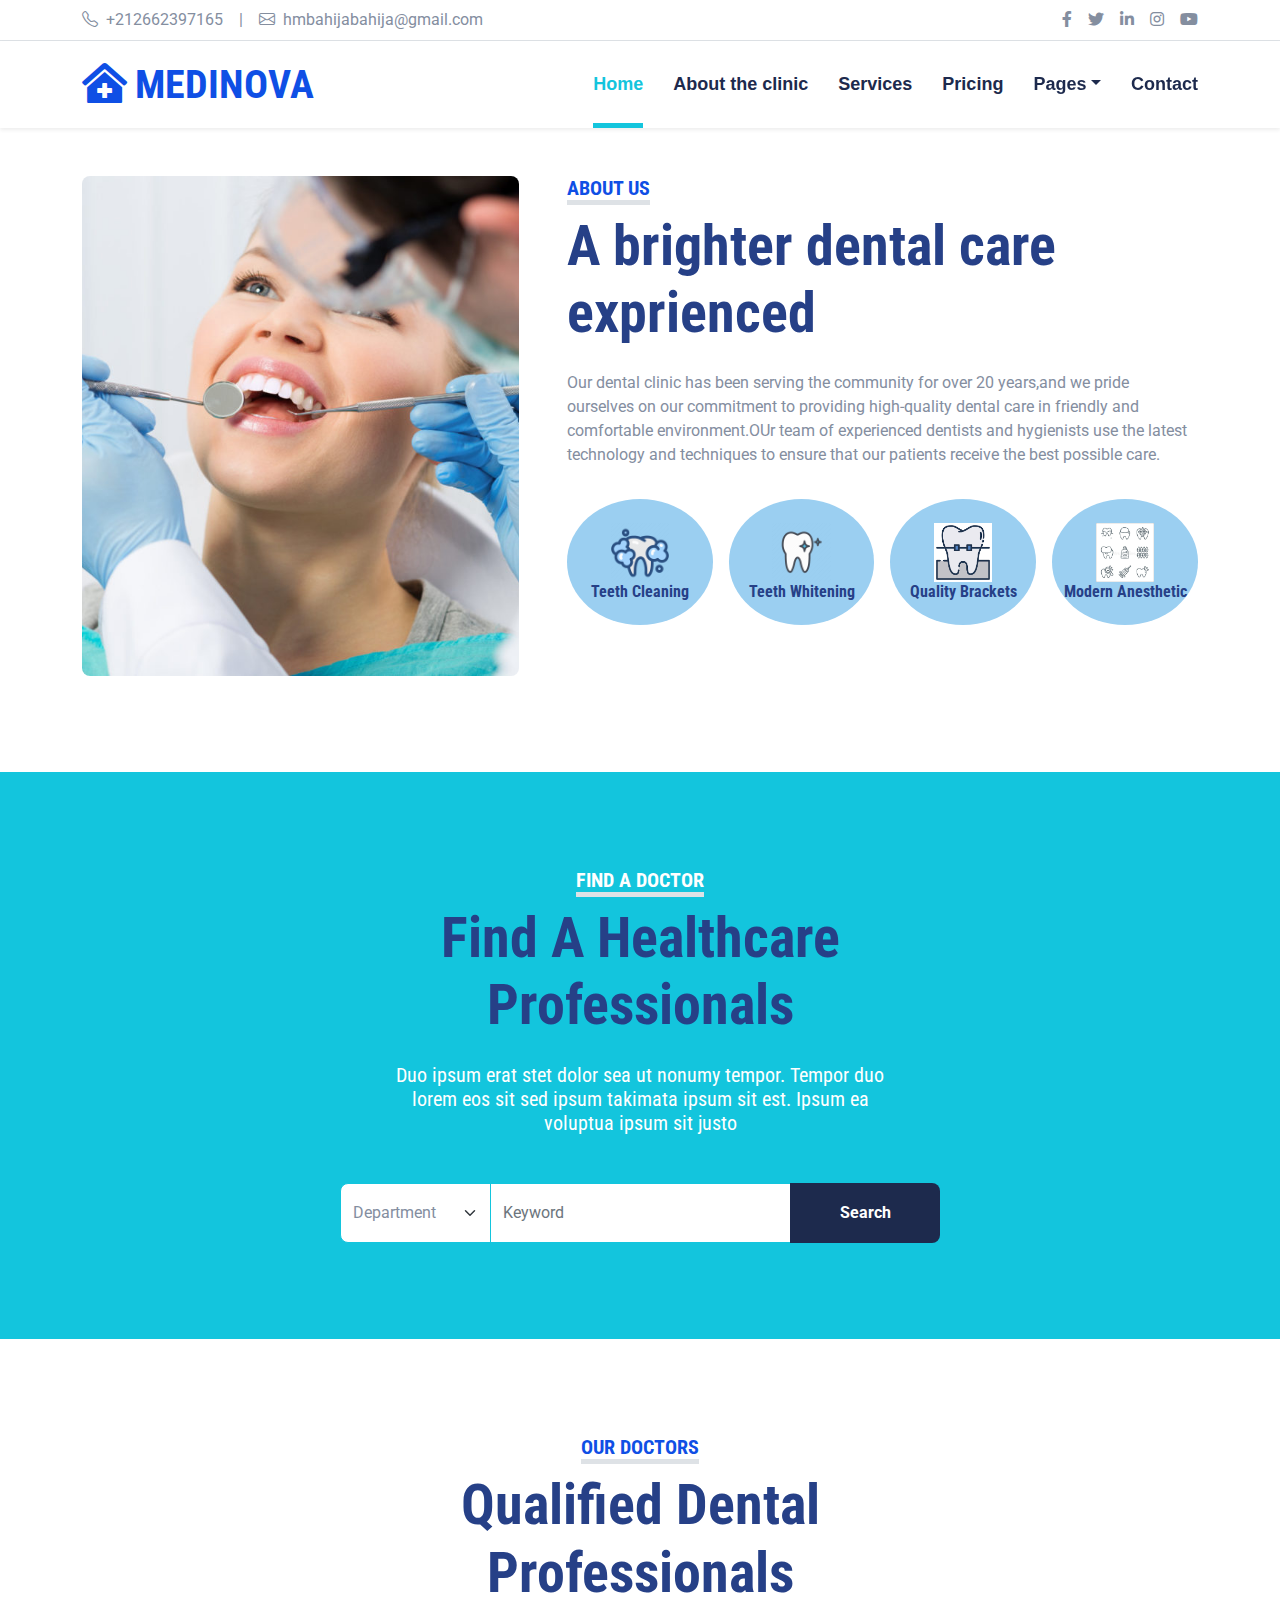
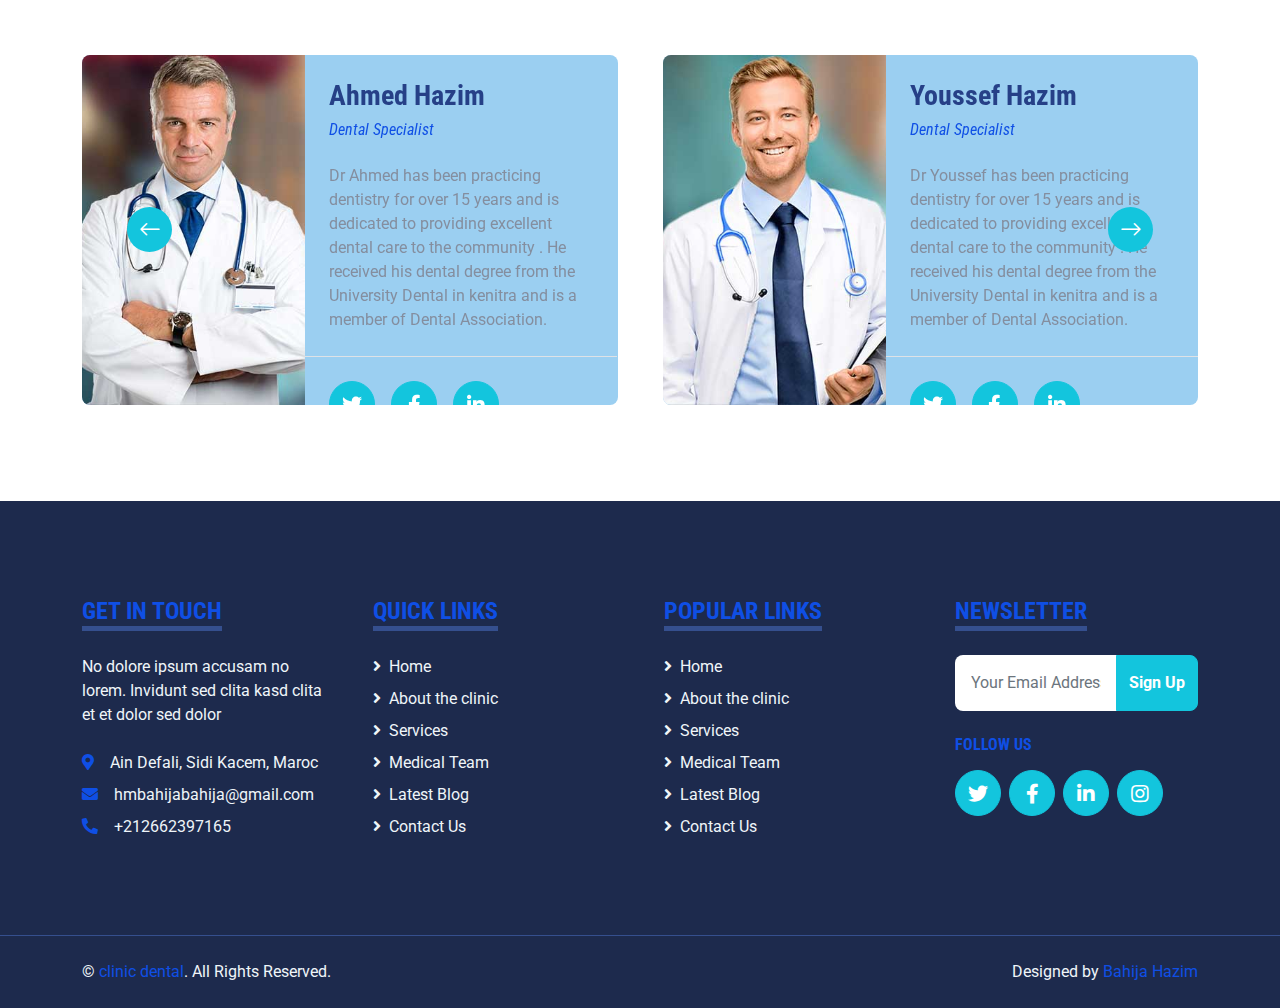
==== about.html @ 7afa78fe "Add files via upload" ====
<!DOCTYPE html>
<html lang="en">

<head>
    <meta charset="utf-8">
    <title>Cabinet dentaire</title>
    <meta content="width=device-width, initial-scale=1.0" name="viewport">
    <meta content="Free HTML Templates" name="keywords">
    <meta content="Free HTML Templates" name="description">

    <!-- Favicon -->
    <link href="img/favicon.ico" rel="icon">

    <!-- Google Web Fonts -->
    <link rel="preconnect" href="https://fonts.gstatic.com">
    <link href="https://fonts.googleapis.com/css2?family=Roboto+Condensed:wght@400;700&family=Roboto:wght@400;700&display=swap" rel="stylesheet">  

    <!-- Icon Font Stylesheet -->
    <link href="https://cdnjs.cloudflare.com/ajax/libs/font-awesome/5.15.0/css/all.min.css" rel="stylesheet">
    <link href="https://cdn.jsdelivr.net/npm/bootstrap-icons@1.4.1/font/bootstrap-icons.css" rel="stylesheet">

    <!-- Libraries Stylesheet -->
    <link href="lib/owlcarousel/assets/owl.carousel.min.css" rel="stylesheet">
    <link href="lib/tempusdominus/css/tempusdominus-bootstrap-4.min.css" rel="stylesheet" />

    <!-- Customized Bootstrap Stylesheet -->
    <link href="css/bootstrap.min.css" rel="stylesheet">

    <!-- Template Stylesheet -->
    <link href="css/style.css" rel="stylesheet">
</head>

<body>
    <!-- Topbar Start -->
    <div class="container-fluid py-2 border-bottom d-none d-lg-block">
        <div class="container">
            <div class="row">
                <div class="col-md-6 text-center text-lg-start mb-2 mb-lg-0">
                    <div class="d-inline-flex align-items-center">
                        <a class="text-decoration-none text-body pe-3" href=""><i class="bi bi-telephone me-2"></i>+212662397165</a>
                        <span class="text-body">|</span>
                        <a class="text-decoration-none text-body px-3" href=""><i class="bi bi-envelope me-2"></i>hmbahijabahija@gmail.com</a>
                    </div>
                </div>
                <div class="col-md-6 text-center text-lg-end">
                    <div class="d-inline-flex align-items-center">
                        <a class="text-body px-2" href="">
                            <i class="fab fa-facebook-f"></i>
                        </a>
                        <a class="text-body px-2" href="">
                            <i class="fab fa-twitter"></i>
                        </a>
                        <a class="text-body px-2" href="">
                            <i class="fab fa-linkedin-in"></i>
                        </a>
                        <a class="text-body px-2" href="">
                            <i class="fab fa-instagram"></i>
                        </a>
                        <a class="text-body ps-2" href="">
                            <i class="fab fa-youtube"></i>
                        </a>
                    </div>
                </div>
            </div>
        </div>
    </div>
    <!-- Topbar End -->


    <!-- Navbar Start -->
    <div class="container-fluid sticky-top bg-white shadow-sm">
        <div class="container">
            <nav class="navbar navbar-expand-lg bg-white navbar-light py-3 py-lg-0">
                <a href="index.html" class="navbar-brand">
                    <h1 class="m-0 text-uppercase text-primary"><i class="fa fa-clinic-medical me-2"></i>Medinova</h1>
                </a>
                <button class="navbar-toggler" type="button" data-bs-toggle="collapse" data-bs-target="#navbarCollapse">
                    <span class="navbar-toggler-icon"></span>
                </button>
                <div class="collapse navbar-collapse" id="navbarCollapse">
                    <div class="navbar-nav ms-auto py-0">
                        <a href="index.html" class="nav-item nav-link active">Home</a>
                        <a href="about.html" class="nav-item nav-link">About the clinic</a>
                        <a href="service.html" class="nav-item nav-link">Services</a>
                        <a href="price.html" class="nav-item nav-link">Pricing</a>
                        <div class="nav-item dropdown">
                            <a href="#" class="nav-link dropdown-toggle" data-bs-toggle="dropdown">Pages</a>
                            <div class="dropdown-menu m-0">
                                <a href="blog.html" class="dropdown-item">Blog Grid</a>
                                <a href="team.html" class="dropdown-item">The Team</a>
                                <a href="testimonial.html" class="dropdown-item">Testimonial</a>
                                <a href="appointment.html" class="dropdown-item">Appointment</a>
                                <a href="search.html" class="dropdown-item">Search</a>
                            </div>
                        </div>
                        <a href="contact.html" class="nav-item nav-link">Contact</a>
                    </div>
                </div>
            </nav>
        </div>
    </div>
   <!--navbar End -->


    <!-- About Start -->
    <div class="container-fluid py-5">
        <div class="container">
            <div class="row gx-5">
                <div class="col-lg-5 mb-5 mb-lg-0" style="min-height: 500px;">
                    <div class="position-relative h-100">
                        <img class="position-absolute w-100 h-100 rounded" src="dental/image3.jpeg" style="object-fit: cover;">
                    </div>
                </div>
                <div class="col-lg-7">
                    <div class="mb-4">
                        <h5 class="d-inline-block text-primary text-uppercase border-bottom border-5">About Us</h5>
                        <h1 class="display-4">A brighter dental care exprienced</h1>
                    </div>
                    <p>Our dental clinic has been serving the community for over 20 years,and we pride ourselves on our commitment to providing high-quality dental care in friendly and comfortable environment.OUr team of experienced dentists and hygienists use the latest technology and techniques to ensure that our patients receive the best possible care.</p>
                    <div class="row g-3 pt-3">
                        <div class="col-sm-3 col-6">
                            <div class="bg-light text-center rounded-circle py-4">
                              <img src="dental/image6.png" width="40%" height="40%" background-color="white">
                                <h6 class="mb-0">Teeth Cleaning<small class="d-block text-primary"></small></h6>
                            </div>
                        </div>
                        <div class="col-sm-3 col-6">
                            <div class="bg-light text-center rounded-circle py-4">
                                <img src="dental/teeth-whiteing.webp" width="40%" height="40%">
                                <h6 class="mb-0">Teeth Whitening<small class="d-block text-primary"></small></h6>
                            </div>
                        </div>
                        <div class="col-sm-3 col-6">
                            <div class="bg-light text-center rounded-circle py-4">
                                <img src="dental/cleaning.png" width="40%" height="40%">
                                <h6 class="mb-0">Quality Brackets<small class="d-block text-primary"></small></h6>
                            </div>
                        </div>
                        <div class="col-sm-3 col-6">
                            <div class="bg-light text-center rounded-circle py-4">
                                <img src="dental/quality-brackets.webp" width="40%" height="40%">
                                <h6 class="mb-0">Modern Anesthetic<small class="d-block text-primary"></small></h6>
                            </div>
                        </div>
                    </div>
                </div>
            </div>
        </div>
    </div>
    <!-- About End -->


    <!-- Search Start -->
    <div class="container-fluid bg-primary my-5 py-5">
        <div class="container py-5">
            <div class="text-center mx-auto mb-5" style="max-width: 500px;">
                <h5 class="d-inline-block text-white text-uppercase border-bottom border-5">Find A Doctor</h5>
                <h1 class="display-4 mb-4">Find A Healthcare Professionals</h1>
                <h5 class="text-white fw-normal">Duo ipsum erat stet dolor sea ut nonumy tempor. Tempor duo lorem eos sit sed ipsum takimata ipsum sit est. Ipsum ea voluptua ipsum sit justo</h5>
            </div>
            <div class="mx-auto" style="width: 100%; max-width: 600px;">
                <div class="input-group">
                    <select class="form-select border-primary w-25" style="height: 60px;">
                        <option selected>Department</option>
                        <option value="1">Department 1</option>
                        <option value="2">Department 2</option>
                        <option value="3">Department 3</option>
                    </select>
                    <input type="text" class="form-control border-primary w-50" placeholder="Keyword">
                    <button class="btn btn-dark border-0 w-25">Search</button>
                </div>
            </div>
        </div>
    </div>
    <!-- Search End -->


    <!-- Team Start -->
    <div class="container-fluid py-5">
        <div class="container">
            <div class="text-center mx-auto mb-5" style="max-width: 500px;">
                <h5 class="d-inline-block text-primary text-uppercase border-bottom border-5">Our Doctors</h5>
            <h1 class="display-4">Qualified Dental Professionals</h1>
            </div>
            <div class="owl-carousel team-carousel position-relative">
                <div class="team-item">
                    <div class="row g-0 bg-light rounded overflow-hidden">
                        <div class="col-12 col-sm-5 h-100">
                            <img class="img-fluid h-100" src="img/team-1.jpg" style="object-fit: cover;">
                        </div>
                        <div class="col-12 col-sm-7 h-100 d-flex flex-column">
                            <div class="mt-auto p-4">
                                <h3>Ahmed Hazim</h3>
                                <h6 class="fw-normal fst-italic text-primary mb-4">Dental Specialist</h6>
                                <p class="m-0"> Dr Ahmed has been practicing dentistry for over 15 years and is dedicated to providing excellent dental care to the community . He received his dental degree from the University Dental in kenitra and is a member of Dental Association.</p>
                            </div>
                            <div class="d-flex mt-auto border-top p-4">
                                <a class="btn btn-lg btn-primary btn-lg-square rounded-circle me-3" href="#"><i class="fab fa-twitter"></i></a>
                                <a class="btn btn-lg btn-primary btn-lg-square rounded-circle me-3" href="#"><i class="fab fa-facebook-f"></i></a>
                                <a class="btn btn-lg btn-primary btn-lg-square rounded-circle" href="#"><i class="fab fa-linkedin-in"></i></a>
                            </div>
                        </div>
                    </div>
                </div>
                <div class="team-item">
                    <div class="row g-0 bg-light rounded overflow-hidden">
                        <div class="col-12 col-sm-5 h-100">
                            <img class="img-fluid h-100" src="img/team-2.jpg" style="object-fit: cover;">
                        </div>
                        <div class="col-12 col-sm-7 h-100 d-flex flex-column">
                            <div class="mt-auto p-4">
                                <h3>Youssef Hazim</h3>
                                <h6 class="fw-normal fst-italic text-primary mb-4">Dental Specialist</h6>
                                <p class="m-0">Dr Youssef  has been practicing dentistry for over 15 years and is dedicated to providing excellent dental care to the community . He received his dental degree from the University Dental in kenitra and is a member of Dental Association.</p>
                            </div>
                            <div class="d-flex mt-auto border-top p-4">
                                <a class="btn btn-lg btn-primary btn-lg-square rounded-circle me-3" href="#"><i class="fab fa-twitter"></i></a>
                                <a class="btn btn-lg btn-primary btn-lg-square rounded-circle me-3" href="#"><i class="fab fa-facebook-f"></i></a>
                                <a class="btn btn-lg btn-primary btn-lg-square rounded-circle" href="#"><i class="fab fa-linkedin-in"></i></a>
                            </div>
                        </div>
                    </div>
                </div>
                <div class="team-item">
                    <div class="row g-0 bg-light rounded overflow-hidden">
                        <div class="col-12 col-sm-5 h-100">
                            <img class="img-fluid h-100" src="dental/dr.jpg" style="object-fit: cover;">
                        </div>
                        <div class="col-12 col-sm-7 h-100 d-flex flex-column">
                            <div class="mt-auto p-4">
                                <h3>Simohamed Hazim</h3>
                                <h6 class="fw-normal fst-italic text-primary mb-4">Dental Specialist</h6>
                                <p class="m-0">Dr Simohamed has been practicing dentistry for over 15 years and is dedicated to providing excellent dental care to the community . He received his dental degree from the University Dental in kenitra and is a member of Dental Association.</p>
                            </div>
                            <div class="d-flex mt-auto border-top p-4">
                                <a class="btn btn-lg btn-primary btn-lg-square rounded-circle me-3" href="#"><i class="fab fa-twitter"></i></a>
                                <a class="btn btn-lg btn-primary btn-lg-square rounded-circle me-3" href="#"><i class="fab fa-facebook-f"></i></a>
                                <a class="btn btn-lg btn-primary btn-lg-square rounded-circle" href="#"><i class="fab fa-linkedin-in"></i></a>
                            </div>
                        </div>
                    </div>
                </div>
            </div>
        </div>
    </div>
    <!-- Team End -->


    <!-- Footer Start -->
    <div class="container-fluid bg-dark text-light mt-5 py-5">
        <div class="container py-5">
            <div class="row g-5">
                <div class="col-lg-3 col-md-6">
                    <h4 class="d-inline-block text-primary text-uppercase border-bottom border-5 border-secondary mb-4">Get In Touch</h4>
                    <p class="mb-4">No dolore ipsum accusam no lorem. Invidunt sed clita kasd clita et et dolor sed dolor</p>
                    <p class="mb-2"><i class="fa fa-map-marker-alt text-primary me-3"></i>Ain Defali, Sidi Kacem, Maroc</p>
                    <p class="mb-2"><i class="fa fa-envelope text-primary me-3"></i>hmbahijabahija@gmail.com</p>
                    <p class="mb-0"><i class="fa fa-phone-alt text-primary me-3"></i>+212662397165</p>
                </div>
                <div class="col-lg-3 col-md-6">
                    <h4 class="d-inline-block text-primary text-uppercase border-bottom border-5 border-secondary mb-4">Quick Links</h4>
                    <div class="d-flex flex-column justify-content-start">
                        <a class="text-light mb-2" href="#"><i class="fa fa-angle-right me-2"></i>Home</a>
                        <a class="text-light mb-2" href="#"><i class="fa fa-angle-right me-2"></i>About the clinic</a>
                        <a class="text-light mb-2" href="#"><i class="fa fa-angle-right me-2"></i>Services</a>
                        <a class="text-light mb-2" href="#"><i class="fa fa-angle-right me-2"></i>Medical Team</a>
                        <a class="text-light mb-2" href="#"><i class="fa fa-angle-right me-2"></i>Latest Blog</a>
                        <a class="text-light" href="#"><i class="fa fa-angle-right me-2"></i>Contact Us</a>
                    </div>
                </div>
                <div class="col-lg-3 col-md-6">
                    <h4 class="d-inline-block text-primary text-uppercase border-bottom border-5 border-secondary mb-4">Popular Links</h4>
                    <div class="d-flex flex-column justify-content-start">
                        <a class="text-light mb-2" href="#"><i class="fa fa-angle-right me-2"></i>Home</a>
                        <a class="text-light mb-2" href="#"><i class="fa fa-angle-right me-2"></i>About the clinic</a>
                        <a class="text-light mb-2" href="#"><i class="fa fa-angle-right me-2"></i>Services</a>
                        <a class="text-light mb-2" href="#"><i class="fa fa-angle-right me-2"></i>Medical Team</a>
                        <a class="text-light mb-2" href="#"><i class="fa fa-angle-right me-2"></i>Latest Blog</a>
                        <a class="text-light" href="#"><i class="fa fa-angle-right me-2"></i>Contact Us</a>
                    </div>
                </div>
                <div class="col-lg-3 col-md-6">
                    <h4 class="d-inline-block text-primary text-uppercase border-bottom border-5 border-secondary mb-4">Newsletter</h4>
                    <form action="https://formspree.io/f/xdoqnagb">
                        <div class="input-group">
                            <input type="text" class="form-control p-3 border-0" placeholder="Your Email Address">
                            <button class="btn btn-primary">Sign Up</button>
                        </div>
                    </form>
                    <h6 class="text-primary text-uppercase mt-4 mb-3">Follow Us</h6>
                    <div class="d-flex">
                        <a class="btn btn-lg btn-primary btn-lg-square rounded-circle me-2" href="#"><i class="fab fa-twitter"></i></a>
                        <a class="btn btn-lg btn-primary btn-lg-square rounded-circle me-2" href="#"><i class="fab fa-facebook-f"></i></a>
                        <a class="btn btn-lg btn-primary btn-lg-square rounded-circle me-2" href="#"><i class="fab fa-linkedin-in"></i></a>
                        <a class="btn btn-lg btn-primary btn-lg-square rounded-circle" href="#"><i class="fab fa-instagram"></i></a>
                    </div>
                </div>
            </div>
        </div>
    </div>
    <div class="container-fluid bg-dark text-light border-top border-secondary py-4">
        <div class="container">
            <div class="row g-5">
                <div class="col-md-6 text-center text-md-start">
                    <p class="mb-md-0">&copy; <a class="text-primary" href="#">clinic dental</a>. All Rights Reserved.</p>
                </div>
                <div class="col-md-6 text-center text-md-end">
                    <p class="mb-0">Designed by <a class="text-primary" href="https://htmlcodex.com">Bahija Hazim</a></p>
                </div>
            </div>
        </div>
    </div>
    <!-- Footer End -->


    <!-- Back to Top -->
    <a href="#" class="btn btn-lg btn-primary btn-lg-square back-to-top"><i class="bi bi-arrow-up"></i></a>


    <!-- JavaScript Libraries -->
    <script src="https://code.jquery.com/jquery-3.4.1.min.js"></script>
    <script src="https://cdn.jsdelivr.net/npm/bootstrap@5.0.0/dist/js/bootstrap.bundle.min.js"></script>
    <script src="lib/easing/easing.min.js"></script>
    <script src="lib/waypoints/waypoints.min.js"></script>
    <script src="lib/owlcarousel/owl.carousel.min.js"></script>
    <script src="lib/tempusdominus/js/moment.min.js"></script>
    <script src="lib/tempusdominus/js/moment-timezone.min.js"></script>
    <script src="lib/tempusdominus/js/tempusdominus-bootstrap-4.min.js"></script>

    <!-- Template Javascript -->
    <script src="js/main.js"></script>
</body>

</html>
---- css/style.css ----
/********** Template CSS **********/
:root {
    --primary: #13C5DD;
    --secondary: #354F8E;
    --light: #EFF5F9;
    --dark: #1D2A4D;
}

.btn {
    font-weight: 700;
    transition: .5s;
}

.btn:hover {
    -webkit-box-shadow: 0 8px 6px -6px #555555;
    -moz-box-shadow: 0 8px 6px -6px #555555;
    box-shadow: 0 8px 6px -6px #555555;
}

.btn-primary {
    color: #FFFFFF;
}

.btn-square {
    width: 36px;
    height: 36px;
}

.btn-sm-square {
    width: 28px;
    height: 28px;
}

.btn-lg-square {
    width: 46px;
    height: 46px;
}

.btn-square,
.btn-sm-square,
.btn-lg-square {
    padding-left: 0;
    padding-right: 0;
    text-align: center;
}

.back-to-top {
    position: fixed;
    display: none;
    right: 30px;
    bottom: 0;
    border-radius: 50% 50% 0 0;
    z-index: 99;
}

.navbar-light .navbar-nav .nav-link {
    font-family: 'Jost', sans-serif;
    position: relative;
    margin-left: 30px;
    padding: 30px 0;
    font-size: 18px;
    font-weight: 700;
    color: var(--dark);
    outline: none;
    transition: .5s;
}

.navbar-light .navbar-nav .nav-link:hover,
.navbar-light .navbar-nav .nav-link.active {
    color: var(--primary);
}

@media (min-width: 992px) {
    .navbar-light .navbar-nav .nav-link::before {
        position: absolute;
        content: "";
        width: 0;
        height: 5px;
        bottom: 0;
        left: 50%;
        background: var(--primary);
        transition: .5s;
    }

    .navbar-light .navbar-nav .nav-link:hover::before,
    .navbar-light .navbar-nav .nav-link.active::before {
        width: 100%;
        left: 0;
    }
}

@media (max-width: 991.98px) {
    .navbar-light .navbar-nav .nav-link  {
        margin-left: 0;
        padding: 10px 0;
    }
}

.hero-header {
    background: url(../dental/image2.jpg) top right no-repeat;
    background-size: cover;
}

.service-item {
    position: relative;
    height: 350px;
    padding: 0 30px;
    transition: .5s;
}

.service-item .service-icon {
    width: 150px;
    height: 100px;
    display: flex;
    align-items: center;
    justify-content: center;
    background: var(--primary);
    border-radius: 50%;
    transform: rotate(-14deg);
}

.service-item .service-icon i {
    transform: rotate(15deg);
}

.service-item a.btn {
    position: absolute;
    width: 60px;
    bottom: -48px;
    left: 50%;
    margin-left: -30px;
    opacity: 0;
}

.service-item:hover a.btn {
    bottom: -24px;
    opacity: 1;
}

.price-carousel::after {
    position: absolute;
    content: "";
    width: 100%;
    height: 50%;
    bottom: 0;
    left: 0;
    background: var(--primary);
    border-radius: 8px 8px 50% 50%;
    z-index: -1;
}

.price-carousel .owl-nav {
    margin-top: 35px;
    width: 100%;
    text-align: center;
    display: flex;
    justify-content: center;
}

.price-carousel .owl-nav .owl-prev,
.price-carousel .owl-nav .owl-next{
    position: relative;
    margin: 0 5px;
    width: 45px;
    height: 45px;
    display: flex;
    align-items: center;
    justify-content: center;
    color: var(--primary);
    background: #FFFFFF;
    font-size: 22px;
    border-radius: 45px;
    transition: .5s;
}

.price-carousel .owl-nav .owl-prev:hover,
.price-carousel .owl-nav .owl-next:hover {
    color: var(--dark);
}

@media (min-width: 576px) {
    .team-item .row {
        height: 350px;
    }
}

.team-carousel .owl-nav {
    position: absolute;
    padding: 0 45px;
    width: 100%;
    height: 45px;
    top: calc(50% - 22.5px);
    left: 0;
    display: flex;
    justify-content: space-between;
}

.team-carousel .owl-nav .owl-prev,
.team-carousel .owl-nav .owl-next {
    position: relative;
    width: 45px;
    height: 45px;
    display: flex;
    align-items: center;
    justify-content: center;
    color: #FFFFFF;
    background: var(--primary);
    border-radius: 45px;
    font-size: 22px;
    transition: .5s;
}

.team-carousel .owl-nav .owl-prev:hover,
.team-carousel .owl-nav .owl-next:hover {
    background: var(--dark);
}

.testimonial-carousel .owl-dots {
    margin-top: 15px;
    display: flex;
    align-items: center;
    justify-content: center;
}

.testimonial-carousel .owl-dot {
    position: relative;
    display: inline-block;
    margin: 0 5px;
    width: 20px;
    height: 20px;
    background: var(--light);
    border: 2px solid var(--primary);
    border-radius: 20px;
    transition: .5s;
}

.testimonial-carousel .owl-dot.active {
    width: 40px;
    height: 40px;
    background: var(--primary);
}

.testimonial-carousel .owl-item img {
    width: 150px;
    height: 150px;
}
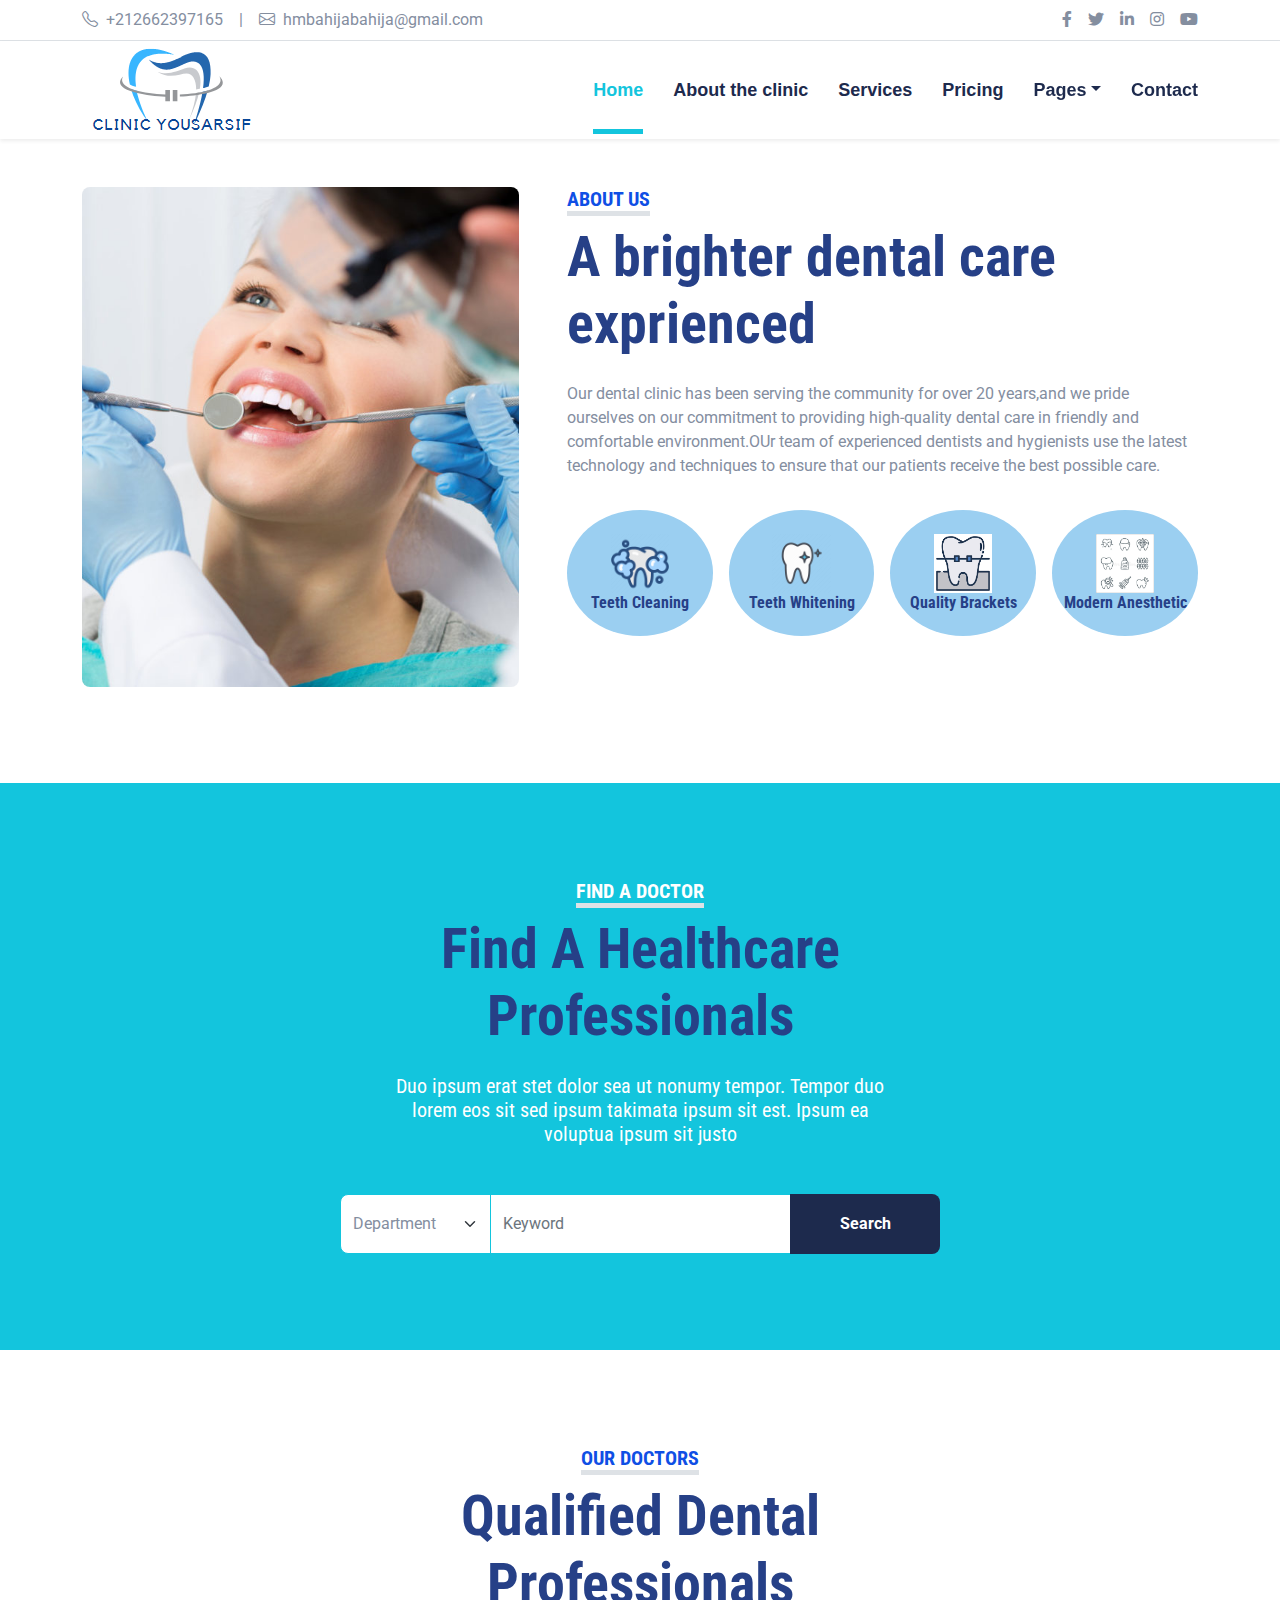
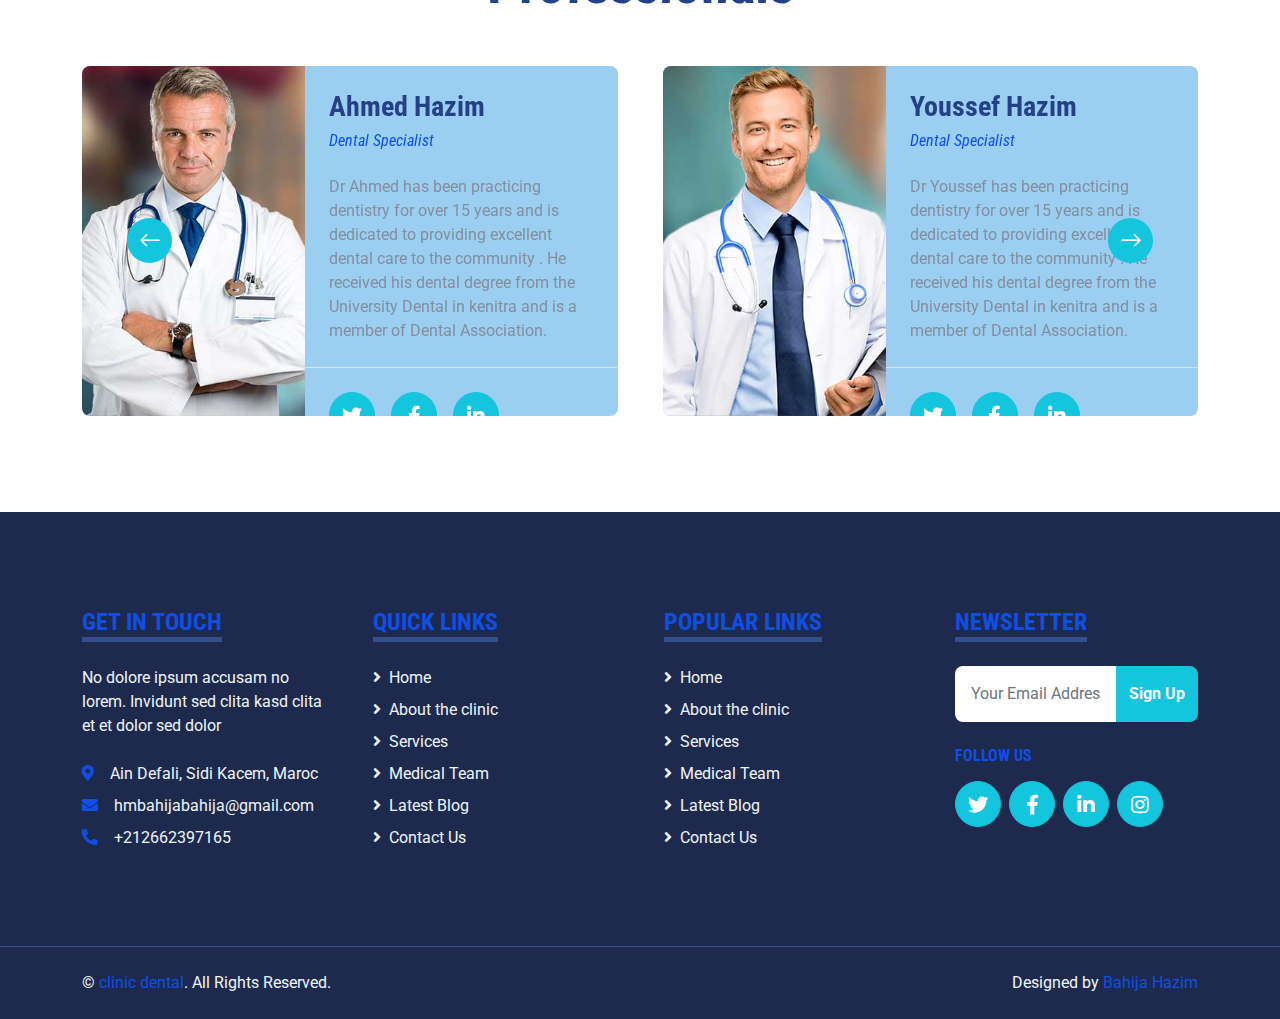
==== commit f12ae98e: "Update about.html" ====
--- a/about.html
+++ b/about.html
@@ -72,7 +72,7 @@
         <div class="container">
             <nav class="navbar navbar-expand-lg bg-white navbar-light py-3 py-lg-0">
                 <a href="index.html" class="navbar-brand">
-                    <h1 class="m-0 text-uppercase text-primary"><i class="fa fa-clinic-medical me-2"></i>Medinova</h1>
+                    <h1 class="m-0 text-uppercase text-primary"><img src="dental/logo1.png"></h1>
                 </a>
                 <button class="navbar-toggler" type="button" data-bs-toggle="collapse" data-bs-target="#navbarCollapse">
                     <span class="navbar-toggler-icon"></span>
@@ -331,4 +331,4 @@
     <script src="js/main.js"></script>
 </body>
 
-</html>+</html>
